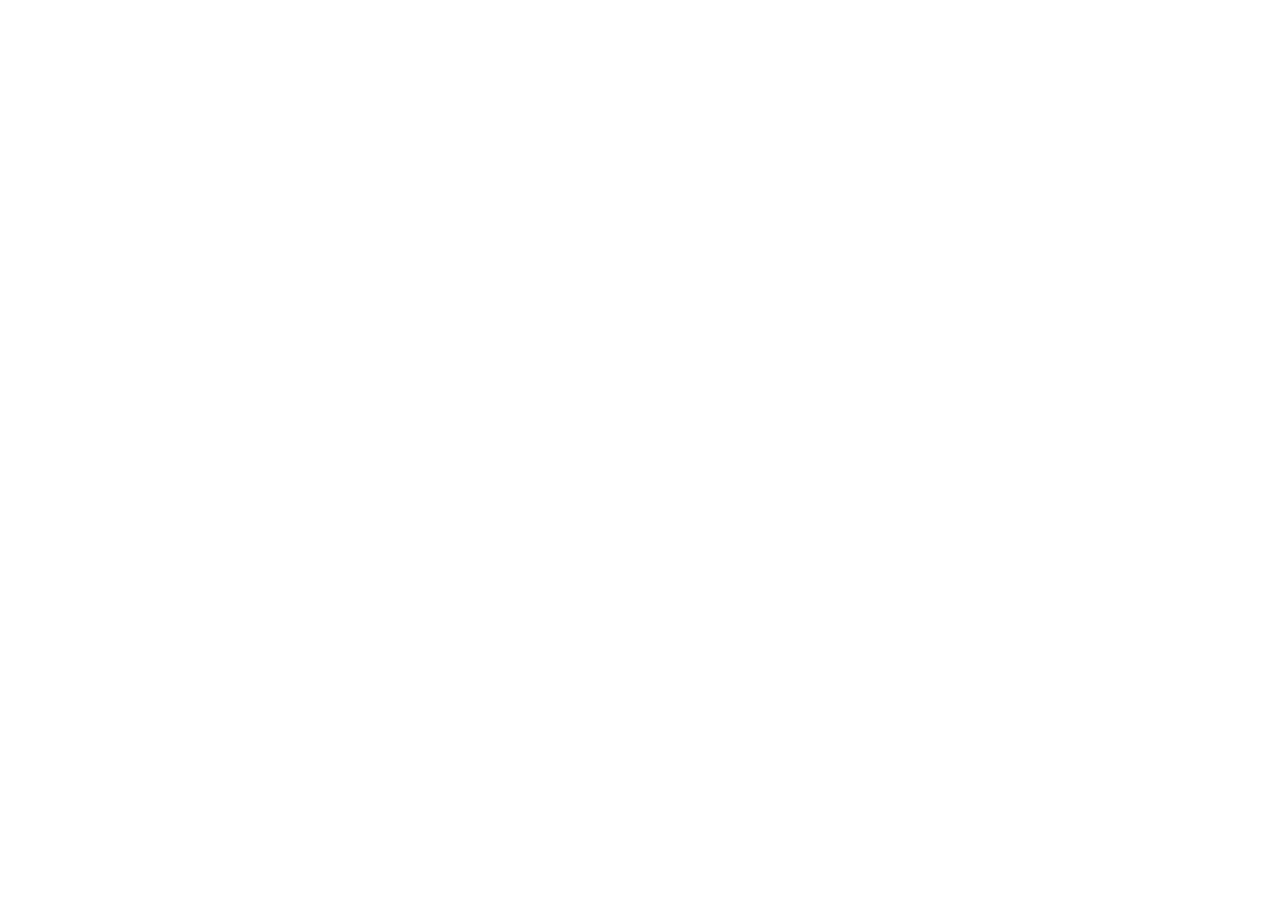
==== 40/index.html @ 183fe9f6 "exe exe" ====
<!DOCTYPE html>
<html lang="pt-br">
<head>
    <meta charset="UTF-8">
    <meta name="viewport" content="width=device-width, initial-scale=1.0">
    <title>Document</title>
</head>
<link rel="stylesheet" href="style.css">
<body>
    
    <script src="script.js"></script>
</body>
</html>
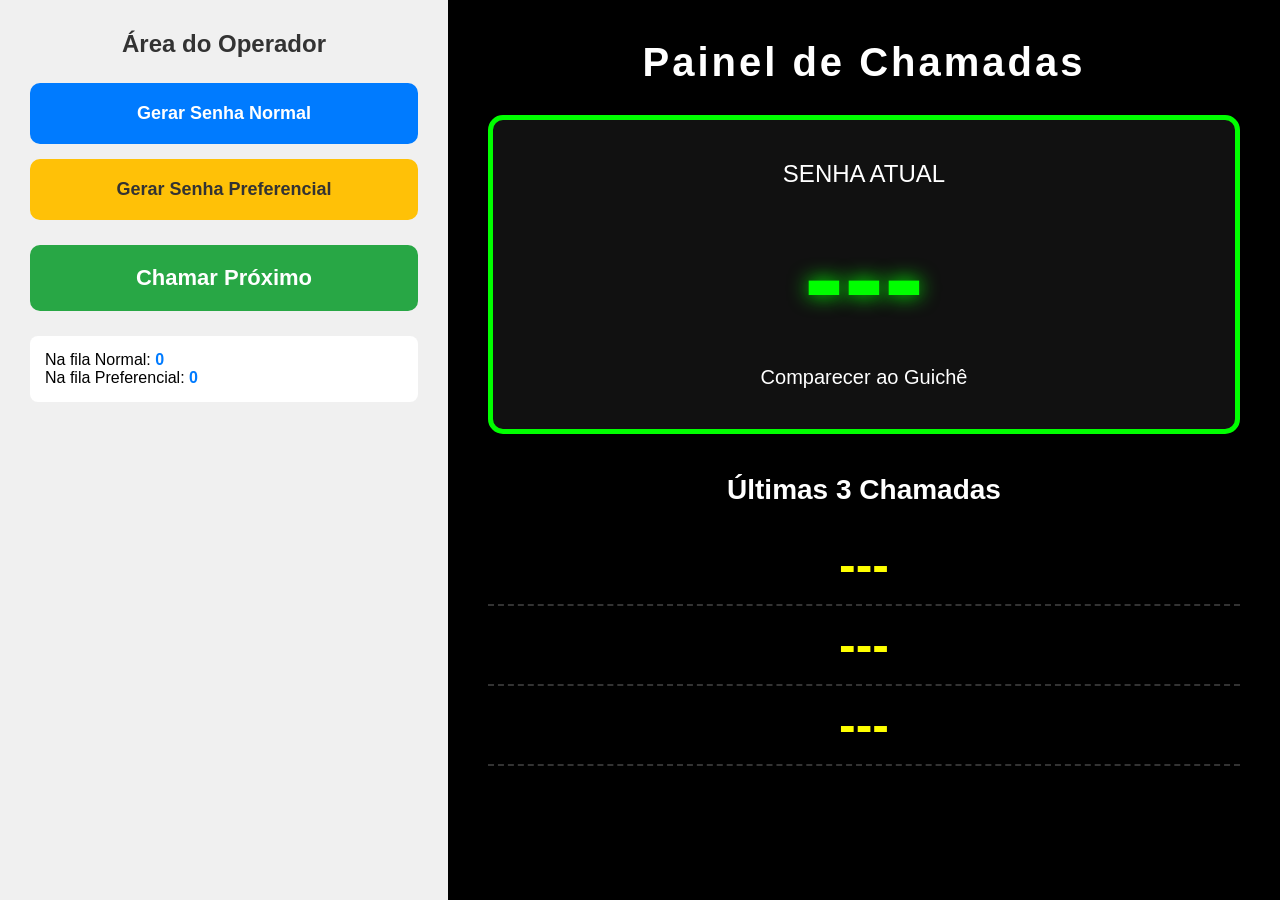
==== commit f44fb8a8: "exe exe" ====
--- a/40/index.html
+++ b/40/index.html
@@ -1,13 +1,53 @@
 <!DOCTYPE html>
-<html lang="pt-br">
+<html lang="pt-BR">
 <head>
-    <meta charset="UTF-8">
-    <meta name="viewport" content="width=device-width, initial-scale=1.0">
-    <title>Document</title>
+  <meta charset="UTF-8">
+  <title>Painel de Senhas</title>
+  <link rel="stylesheet" href="style.css">
 </head>
-<link rel="stylesheet" href="style.css">
 <body>
-    
-    <script src="script.js"></script>
+  <div class="wrapper">
+
+
+    <section class="area-operador">
+      <h2>Área do Operador</h2>
+      
+      <div class="botoes">
+        <button id="btn-normal" class="btn-normal">Gerar Senha Normal</button>
+        <button id="btn-preferencial" class="btn-preferencial">Gerar Senha Preferencial</button>
+      </div>
+
+      <div class="botoes">
+        <button id="btn-chamar" class="btn-chamar">Chamar Próximo</button>
+      </div>
+
+      <div class="filas">
+        <p>Na fila Normal: <span id="qtd-normal">0</span></p>
+        <p>Na fila Preferencial: <span id="qtd-preferencial">0</span></p>
+      </div>
+    </section>
+
+    <section class="area-painel">
+      <h1>Painel de Chamadas</h1>
+      
+      <div class="senha-atual">
+        <p class="label">SENHA ATUAL</p>
+        <p id="senha-display">---</p>
+        <p class="label-pequeno">Comparecer ao Guichê</p>
+      </div>
+
+      <div class="ultimas-chamadas">
+        <h3>Últimas 3 Chamadas</h3>
+        <ul id="lista-ultimas">
+          <li>---</li>
+          <li>---</li>
+          <li>---</li>
+        </ul>
+      </div>
+    </section>
+
+  </div>
+
+  <script src="script.js"></script>
 </body>
 </html>
--- a/40/style.css
+++ b/40/style.css
@@ -0,0 +1,127 @@
+* {
+  box-sizing: border-box;
+  margin: 0;
+  padding: 0;
+  font-family: "Arial Black", Arial, sans-serif;
+}
+
+body {
+  background: #1a1a1a;
+}
+
+.wrapper {
+  display: flex;
+  height: 100vh;
+}
+
+
+.area-operador {
+  width: 35%;
+  background: #f0f0f0;
+  padding: 30px;
+  display: flex;
+  flex-direction: column;
+  gap: 25px;
+}
+
+.area-operador h2 {
+  color: #333;
+  text-align: center;
+}
+
+.botoes {
+  display: flex;
+  flex-direction: column;
+  gap: 15px;
+}
+
+button {
+  padding: 20px;
+  font-size: 18px;
+  font-weight: bold;
+  border: none;
+  border-radius: 10px;
+  cursor: pointer;
+  transition: 0.2s;
+}
+
+.btn-normal { background: #007bff; color: white; }
+.btn-preferencial { background: #ffc107; color: #333; }
+.btn-chamar { background: #28a745; color: white; font-size: 22px; }
+
+button:hover {
+  transform: scale(1.03);
+  opacity: 0.9;
+}
+
+.filas {
+  background: white;
+  padding: 15px;
+  border-radius: 8px;
+  font-size: 16px;
+}
+
+.filas span {
+  font-weight: bold;
+  color: #007bff;
+}
+
+
+.area-painel {
+  width: 65%;
+  background: #000;
+  color: #00ff00; 
+  padding: 40px;
+  text-align: center;
+}
+
+.area-painel h1 {
+  font-size: 40px;
+  color: #fff;
+  margin-bottom: 30px;
+  letter-spacing: 3px;
+}
+
+.senha-atual {
+  background: #111;
+  padding: 40px;
+  border: 5px solid #00ff00;
+  border-radius: 15px;
+  margin-bottom: 40px;
+}
+
+.label {
+  font-size: 24px;
+  color: #fff;
+}
+
+#senha-display {
+  font-size: 120px;
+  font-weight: 900;
+  color: #00ff00;
+  margin: 20px 0;
+  text-shadow: 0 0 20px #00ff00;
+}
+
+.label-pequeno {
+  font-size: 20px;
+  color: #fff;
+}
+
+.ultimas-chamadas h3 {
+  font-size: 28px;
+  color: #fff;
+  margin-bottom: 20px;
+}
+
+#lista-ultimas {
+  list-style: none;
+  font-size: 50px;
+  font-weight: bold;
+  color: #ffff00; 
+}
+
+#lista-ultimas li {
+  padding: 10px;
+  border-bottom: 2px dashed #333;
+}
